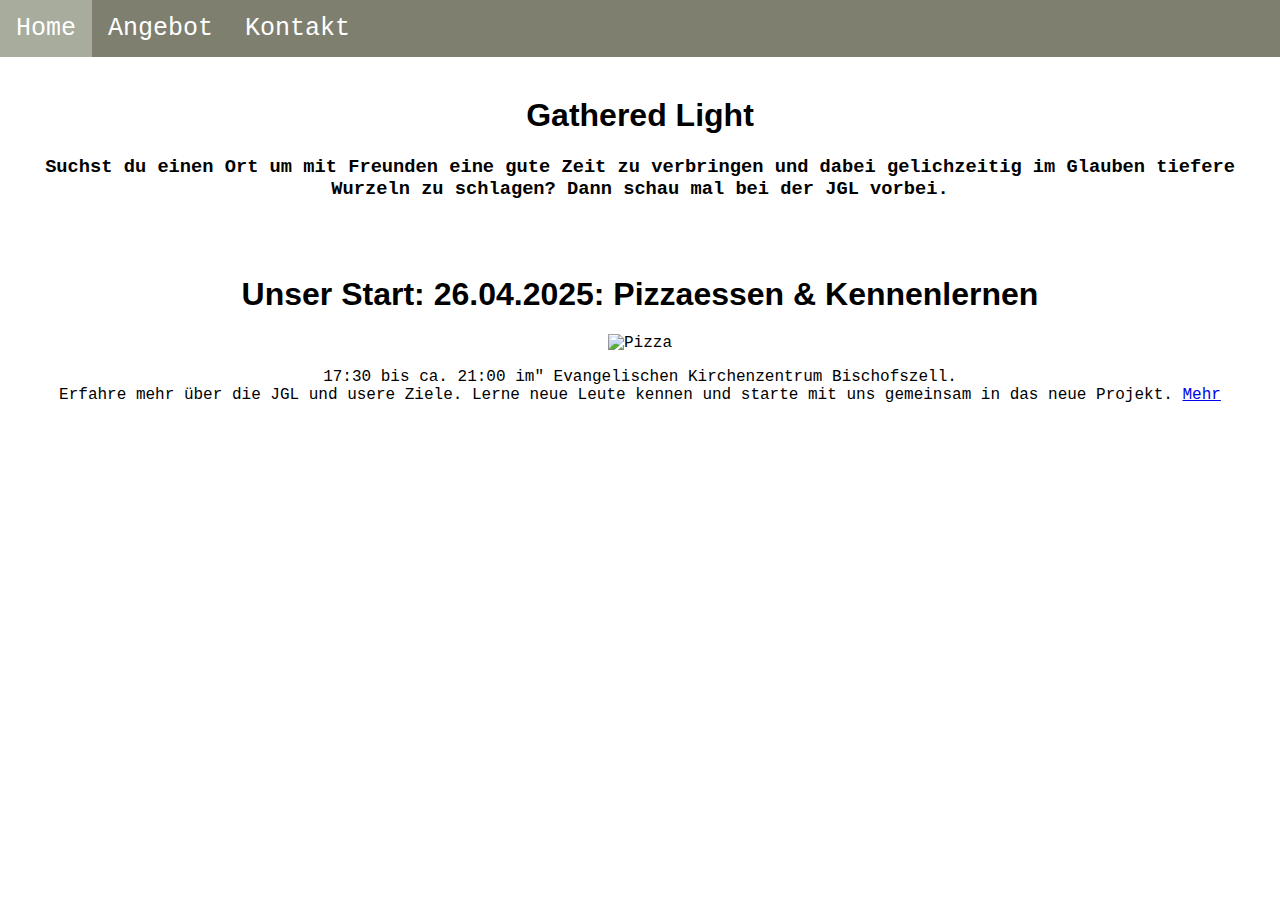
==== index.html @ 69f3930c "Update index.html" ====
<!DOCTYPE html>
<html lang="de">
<head>
  <meta name="viewport" content="width=device-width, initial-scale=1">
  <style>
  .main { padding: 16px; margin-top: 60px; height: auto; }
  h1  { font-family: 'Oswald', sans-serif; }
  <link rel="stylesheet" href="https://fern5-44.github.io/jgl.github.io/tool/style.css"> <!-- Falls du CSS auslagerst -->

  </style>
  <title>JGL</title>
</head>

<body>
  <!-- Container für die Navigationsleiste -->
  <div id="navbar-container"></div>
<div class="main">
<center>
<h1>Gathered Light</h1>
<h3>Suchst du einen Ort um mit Freunden eine gute Zeit zu verbringen und dabei gelichzeitig im Glauben tiefere Wurzeln zu schlagen? Dann schau mal bei der JGL vorbei.</h3>
<br><br>
<h1>Unser Start: 26.04.2025: Pizzaessen & Kennenlernen</h1>
<img src="https://i.pinimg.com/736x/03/d9/c1/03d9c12b7e04e1a6d323d89792961e1c.jpg" alt="Pizza" width="400" height="500">
<p>17:30 bis ca. 21:00 im" Evangelischen Kirchenzentrum Bischofszell.<br>Erfahre mehr über die JGL und usere Ziele. Lerne neue Leute kennen und starte mit uns gemeinsam in das neue Projekt. <a href="sites/jgl.html">Mehr</a></p>
<br><br>



</center>
  </div>

</body>

  <!-- JavaScript einfügen -->
  <script src="https://fern5-44.github.io/jgl.github.io/tool/navbar.js"></script>
</html>
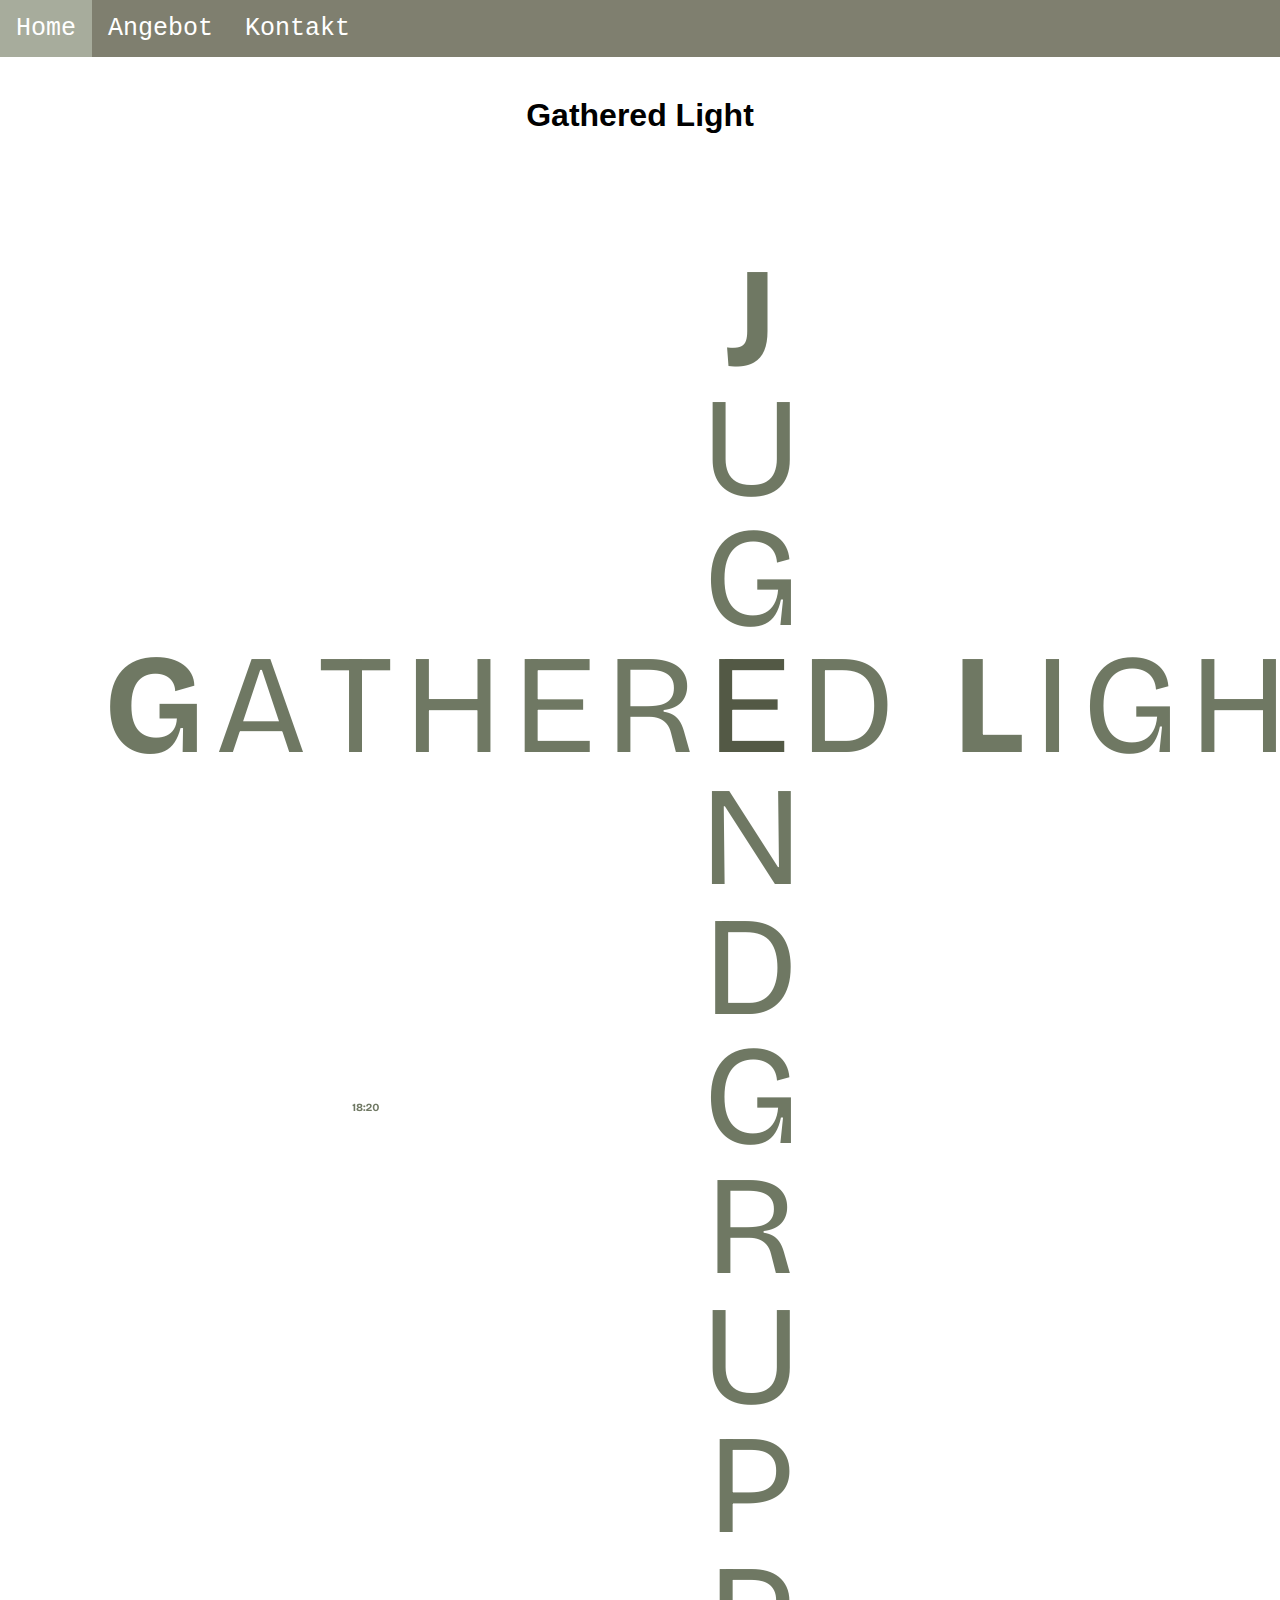
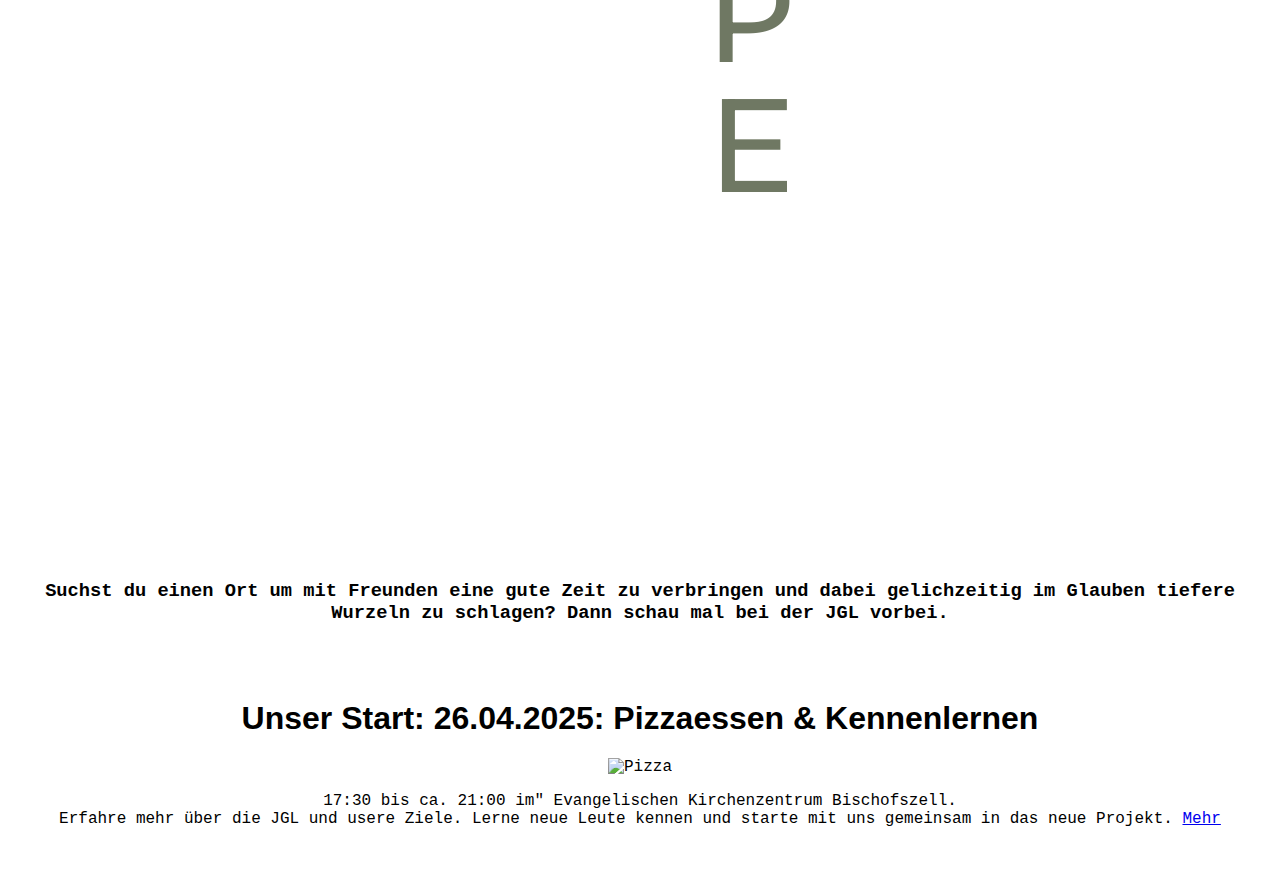
==== commit 5f601767: "Update index.html" ====
--- a/index.html
+++ b/index.html
@@ -17,6 +17,7 @@
 <div class="main">
 <center>
 <h1>Gathered Light</h1>
+  <img src="pic/logo.PNG" alt="LOGO" >
 <h3>Suchst du einen Ort um mit Freunden eine gute Zeit zu verbringen und dabei gelichzeitig im Glauben tiefere Wurzeln zu schlagen? Dann schau mal bei der JGL vorbei.</h3>
 <br><br>
 <h1>Unser Start: 26.04.2025: Pizzaessen & Kennenlernen</h1>
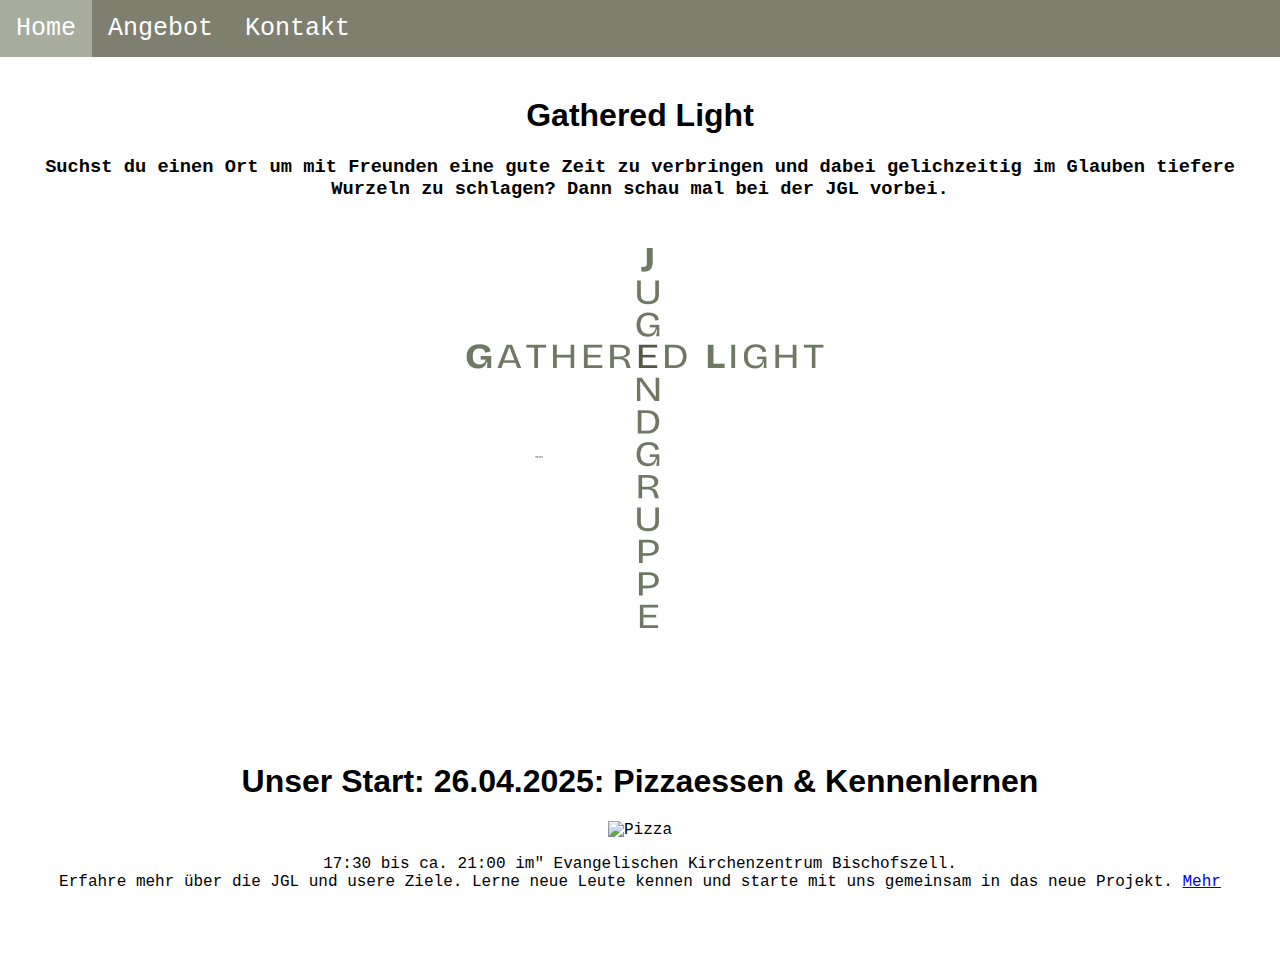
==== commit b8e09d23: "Update index.html" ====
--- a/index.html
+++ b/index.html
@@ -17,15 +17,14 @@
 <div class="main">
 <center>
 <h1>Gathered Light</h1>
-  <img src="pic/logo.PNG" alt="LOGO" >
+
 <h3>Suchst du einen Ort um mit Freunden eine gute Zeit zu verbringen und dabei gelichzeitig im Glauben tiefere Wurzeln zu schlagen? Dann schau mal bei der JGL vorbei.</h3>
+  <img src="https://fern5-44.github.io/jgl.github.io/pic/logo.PNG" alt="LOGO" width="400" height="500">
 <br><br>
 <h1>Unser Start: 26.04.2025: Pizzaessen & Kennenlernen</h1>
 <img src="https://i.pinimg.com/736x/03/d9/c1/03d9c12b7e04e1a6d323d89792961e1c.jpg" alt="Pizza" width="400" height="500">
 <p>17:30 bis ca. 21:00 im" Evangelischen Kirchenzentrum Bischofszell.<br>Erfahre mehr über die JGL und usere Ziele. Lerne neue Leute kennen und starte mit uns gemeinsam in das neue Projekt. <a href="sites/jgl.html">Mehr</a></p>
 <br><br>
-
-
 
 </center>
   </div>
@@ -35,5 +34,3 @@
   <!-- JavaScript einfügen -->
   <script src="https://fern5-44.github.io/jgl.github.io/tool/navbar.js"></script>
 </html>
-
-
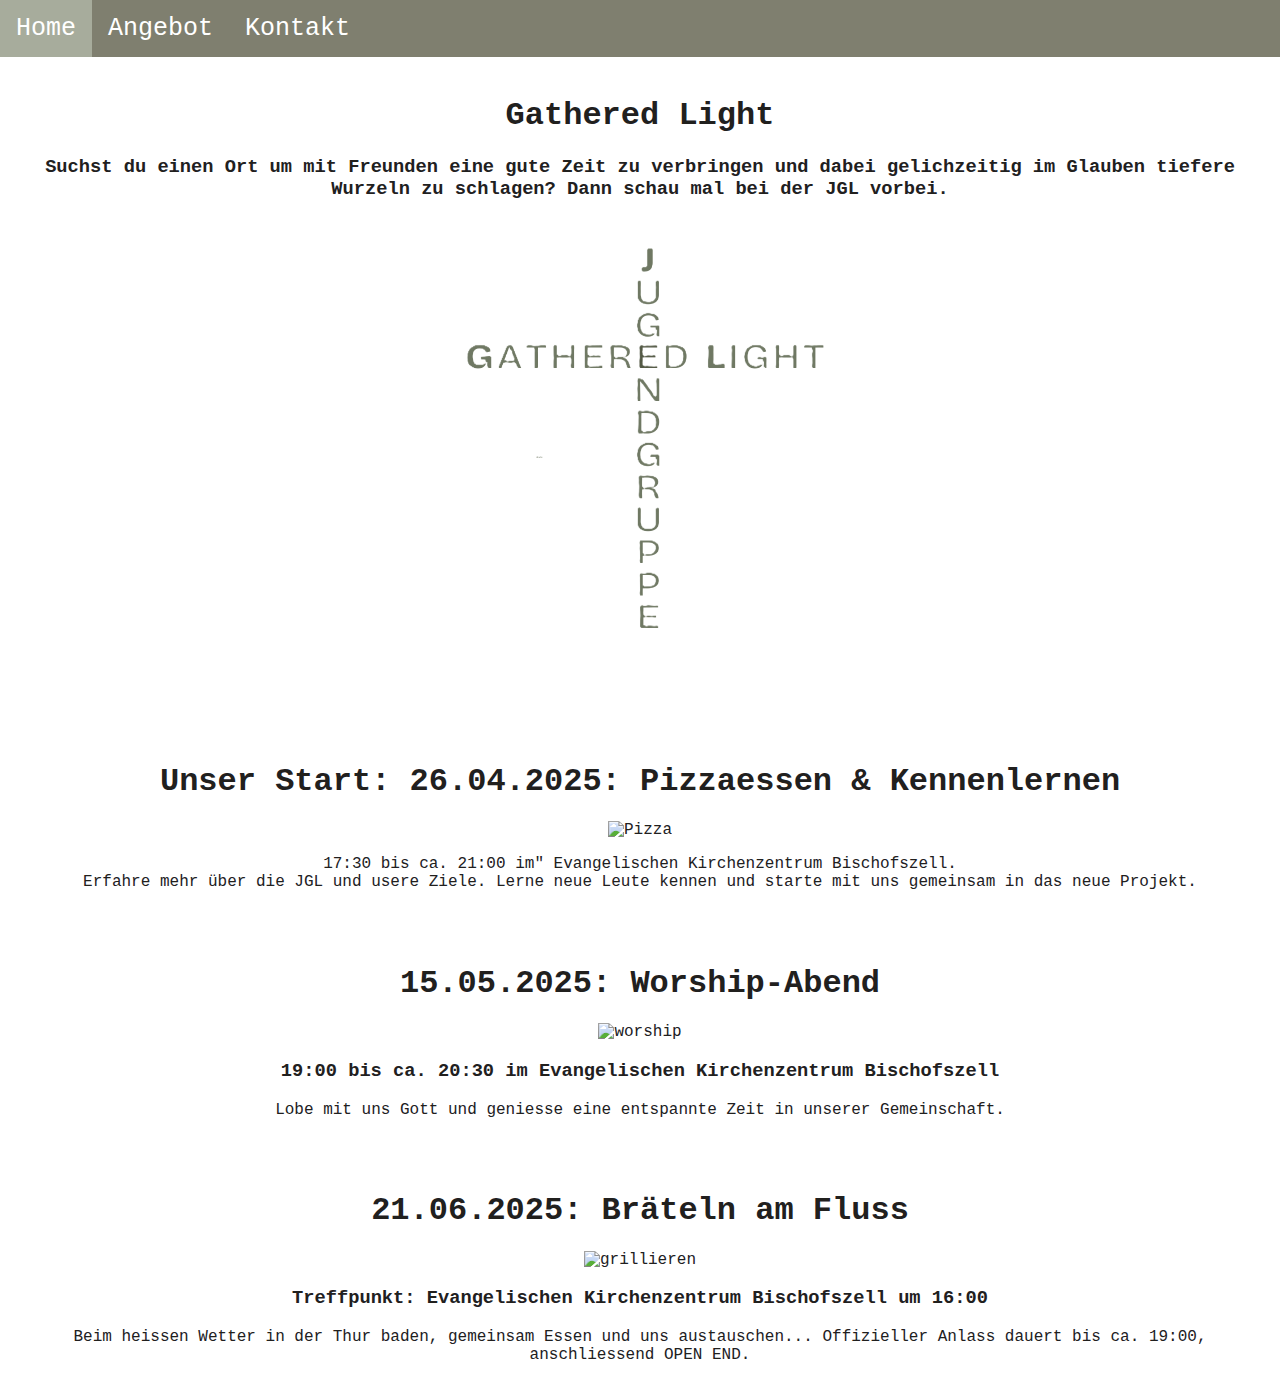
==== commit 02d60441: "Update index.html" ====
--- a/index.html
+++ b/index.html
@@ -3,8 +3,18 @@
 <head>
   <meta name="viewport" content="width=device-width, initial-scale=1">
   <style>
+  body {
+    font-family: "Georgia", serif;
+    text-align: center;
+    color: #21201E;
+    margin: 0;
+    padding: 0;
+    width: 100%;
+}
+a {
+   color: #7F7F6F;
+   }
   .main { padding: 16px; margin-top: 60px; height: auto; }
-  h1  { font-family: 'Oswald', sans-serif; }
   <link rel="stylesheet" href="https://fern5-44.github.io/jgl.github.io/tool/style.css"> <!-- Falls du CSS auslagerst -->
 
   </style>
@@ -23,8 +33,19 @@
 <br><br>
 <h1>Unser Start: 26.04.2025: Pizzaessen & Kennenlernen</h1>
 <img src="https://i.pinimg.com/736x/03/d9/c1/03d9c12b7e04e1a6d323d89792961e1c.jpg" alt="Pizza" width="400" height="500">
-<p>17:30 bis ca. 21:00 im" Evangelischen Kirchenzentrum Bischofszell.<br>Erfahre mehr über die JGL und usere Ziele. Lerne neue Leute kennen und starte mit uns gemeinsam in das neue Projekt. <a href="sites/jgl.html">Mehr</a></p>
+<p>17:30 bis ca. 21:00 im" Evangelischen Kirchenzentrum Bischofszell.<br>Erfahre mehr über die JGL und usere Ziele. Lerne neue Leute kennen und starte mit uns gemeinsam in das neue Projekt. </p>
 <br><br>
+
+<h1>15.05.2025: Worship-Abend</h1>
+<img src="https://i.pinimg.com/736x/33/d9/66/33d9668396437fbeb401701d76ae1615.jpg" alt="worship" width="450" height="400" >
+<h3>19:00 bis ca. 20:30 im Evangelischen Kirchenzentrum Bischofszell</h3>
+<p>Lobe mit uns Gott und geniesse eine entspannte Zeit in unserer Gemeinschaft.</p>
+<br><br>
+<h1>21.06.2025: Bräteln am Fluss</h1>
+<img src="https://media.istockphoto.com/id/1289990574/de/vektor/familie-oder-freund-charaktere-verbringen-zeit-auf-outdoor-bbq-menschen-die-wurst-und.jpg?s=612x612&w=0&k=20&c=iiqRP6wKYS-_1pqb1NVTUNNKDPZ-dSX0mos4SzZPMVQ=" alt="grillieren" width="450" height="350">
+<h3>Treffpunkt: Evangelischen Kirchenzentrum Bischofszell um 16:00</h3>
+<p>Beim heissen Wetter in der Thur baden, gemeinsam Essen und uns austauschen... Offizieller Anlass dauert bis ca. 19:00, anschliessend OPEN END.</p>
+
 
 </center>
   </div>
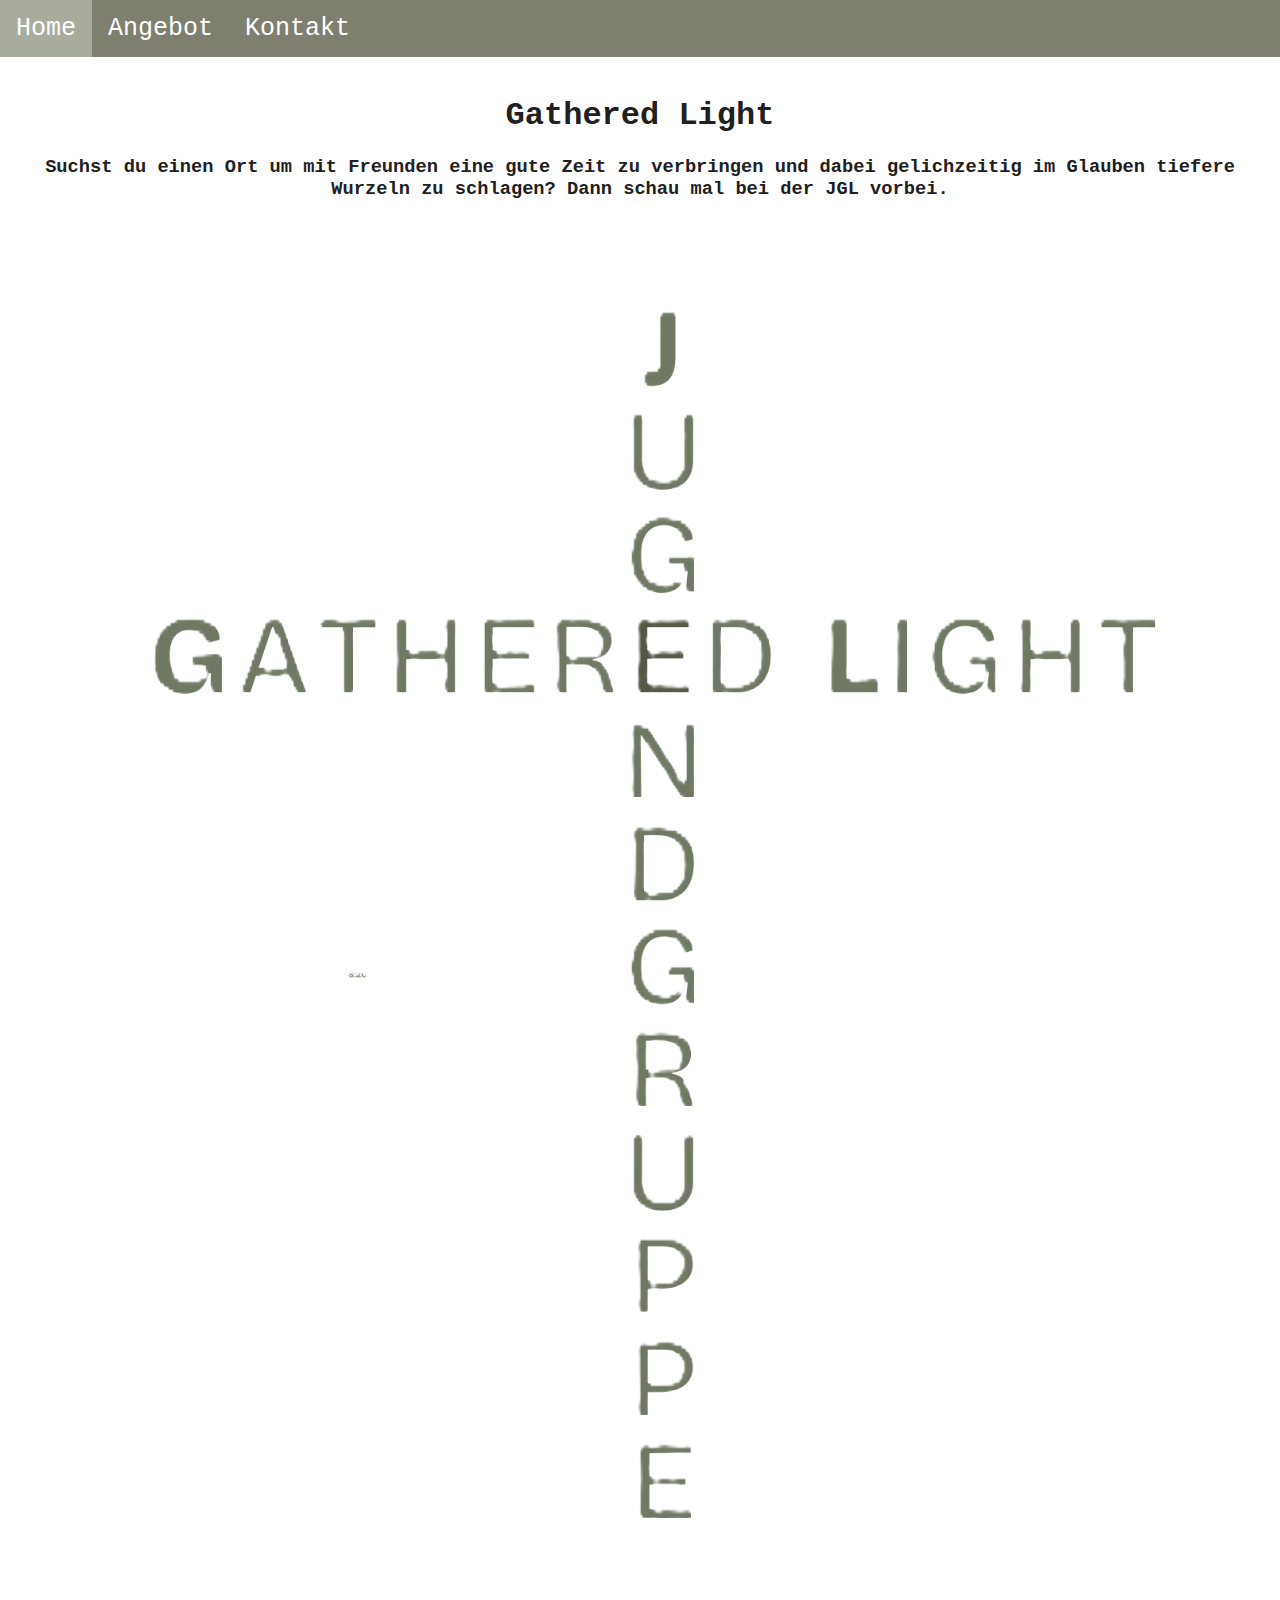
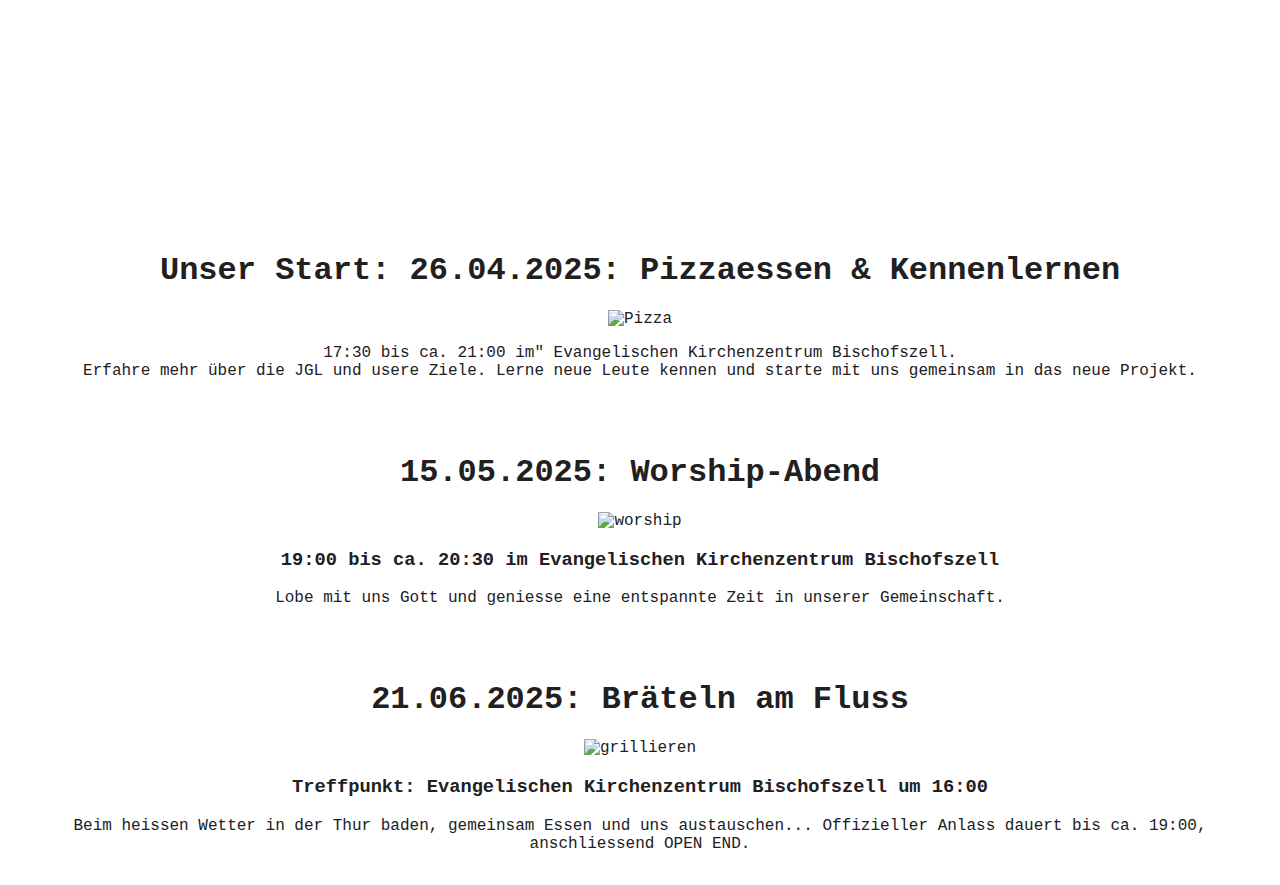
==== commit 3f1d119b: "Update index.html" ====
--- a/index.html
+++ b/index.html
@@ -29,20 +29,20 @@
 <h1>Gathered Light</h1>
 
 <h3>Suchst du einen Ort um mit Freunden eine gute Zeit zu verbringen und dabei gelichzeitig im Glauben tiefere Wurzeln zu schlagen? Dann schau mal bei der JGL vorbei.</h3>
-  <img src="https://fern5-44.github.io/jgl.github.io/pic/logo.PNG" alt="LOGO" width="400" height="500">
+  <img src="https://fern5-44.github.io/jgl.github.io/pic/logo.PNG" alt="LOGO" width=90% height=90%>
 <br><br>
 <h1>Unser Start: 26.04.2025: Pizzaessen & Kennenlernen</h1>
-<img src="https://i.pinimg.com/736x/03/d9/c1/03d9c12b7e04e1a6d323d89792961e1c.jpg" alt="Pizza" width="400" height="500">
+<img src="https://i.pinimg.com/736x/03/d9/c1/03d9c12b7e04e1a6d323d89792961e1c.jpg" alt="Pizza" width=70% height=80%>
 <p>17:30 bis ca. 21:00 im" Evangelischen Kirchenzentrum Bischofszell.<br>Erfahre mehr über die JGL und usere Ziele. Lerne neue Leute kennen und starte mit uns gemeinsam in das neue Projekt. </p>
 <br><br>
 
 <h1>15.05.2025: Worship-Abend</h1>
-<img src="https://i.pinimg.com/736x/33/d9/66/33d9668396437fbeb401701d76ae1615.jpg" alt="worship" width="450" height="400" >
+<img src="https://i.pinimg.com/736x/33/d9/66/33d9668396437fbeb401701d76ae1615.jpg" alt="worship" width=70% height=60% >
 <h3>19:00 bis ca. 20:30 im Evangelischen Kirchenzentrum Bischofszell</h3>
 <p>Lobe mit uns Gott und geniesse eine entspannte Zeit in unserer Gemeinschaft.</p>
 <br><br>
 <h1>21.06.2025: Bräteln am Fluss</h1>
-<img src="https://media.istockphoto.com/id/1289990574/de/vektor/familie-oder-freund-charaktere-verbringen-zeit-auf-outdoor-bbq-menschen-die-wurst-und.jpg?s=612x612&w=0&k=20&c=iiqRP6wKYS-_1pqb1NVTUNNKDPZ-dSX0mos4SzZPMVQ=" alt="grillieren" width="450" height="350">
+<img src="https://media.istockphoto.com/id/1289990574/de/vektor/familie-oder-freund-charaktere-verbringen-zeit-auf-outdoor-bbq-menschen-die-wurst-und.jpg?s=612x612&w=0&k=20&c=iiqRP6wKYS-_1pqb1NVTUNNKDPZ-dSX0mos4SzZPMVQ=" alt="grillieren" width=70% height=60% >
 <h3>Treffpunkt: Evangelischen Kirchenzentrum Bischofszell um 16:00</h3>
 <p>Beim heissen Wetter in der Thur baden, gemeinsam Essen und uns austauschen... Offizieller Anlass dauert bis ca. 19:00, anschliessend OPEN END.</p>
 
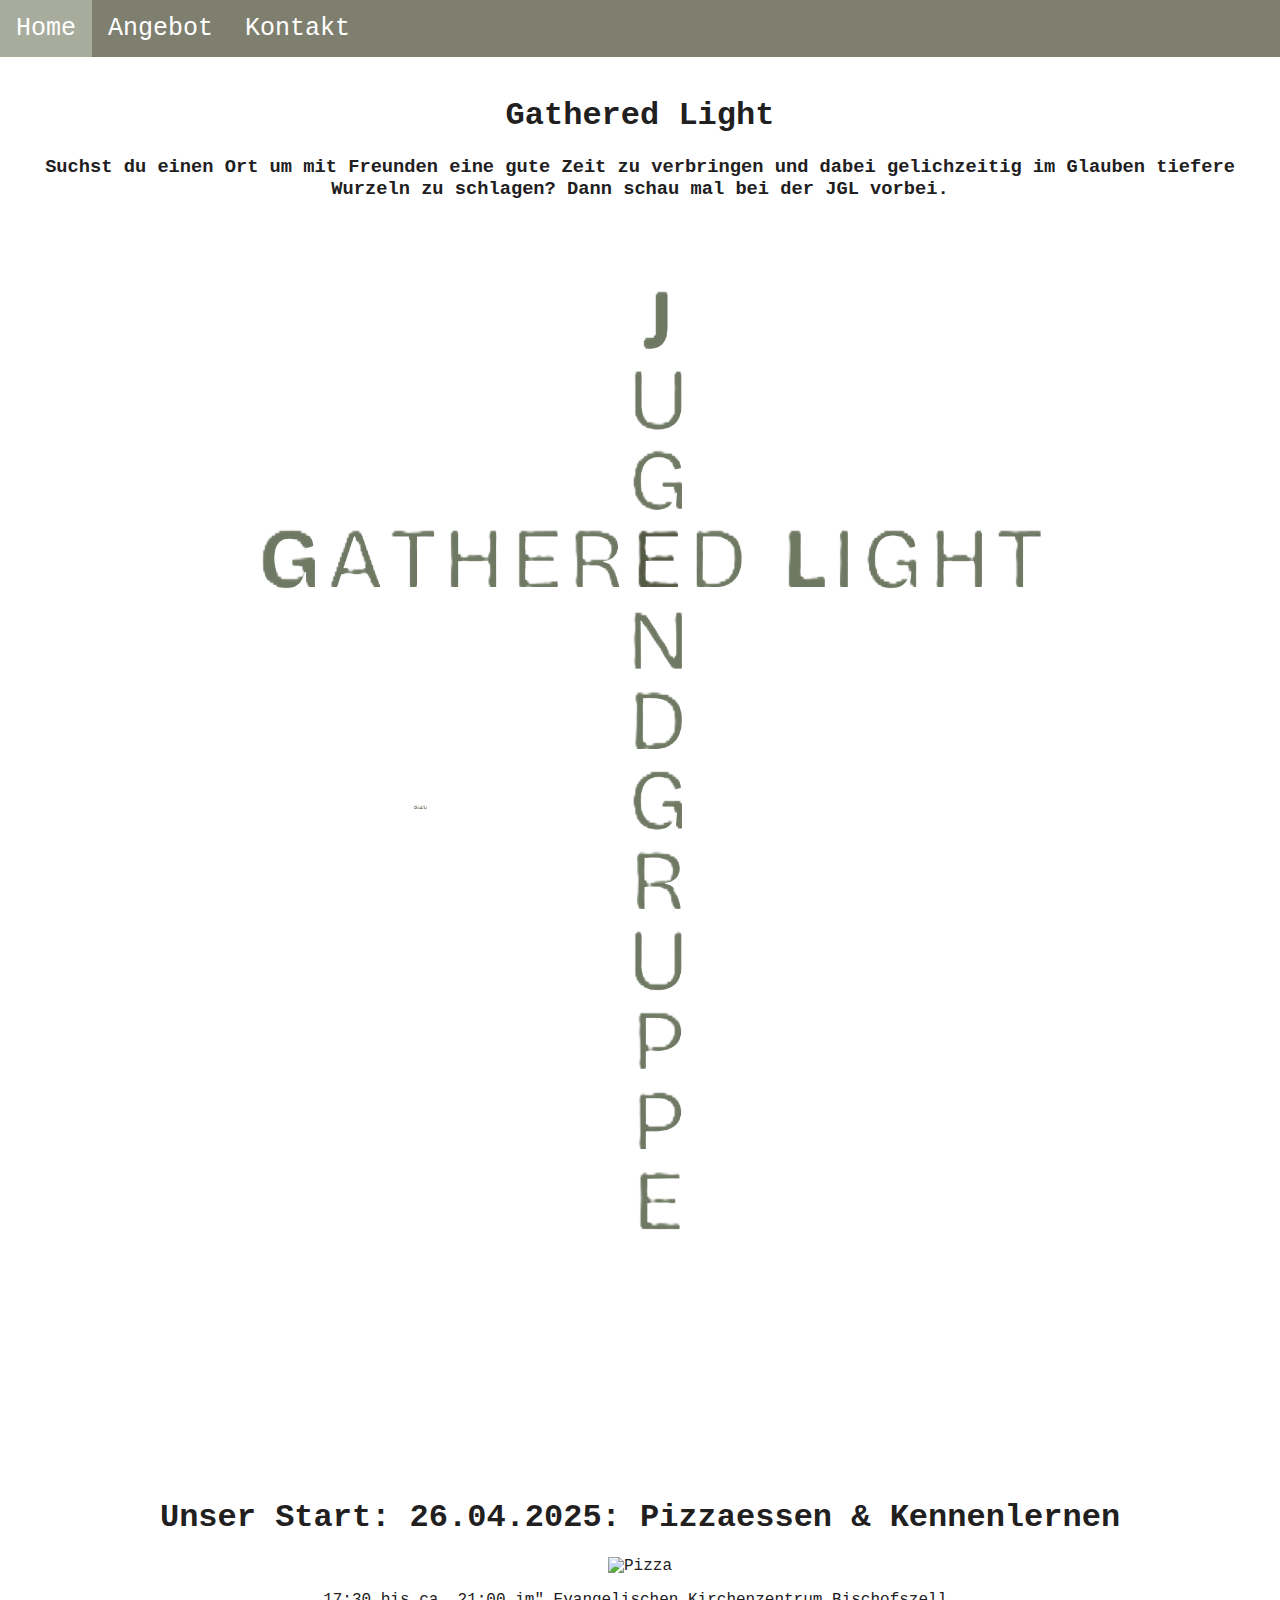
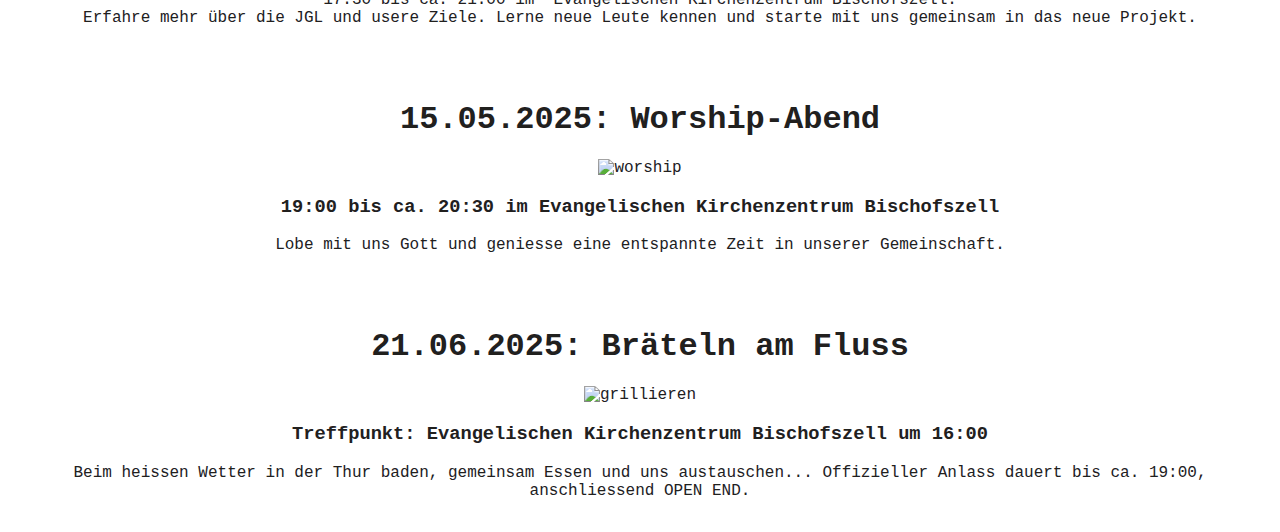
==== commit c1f08f8a: "Update index.html" ====
--- a/index.html
+++ b/index.html
@@ -29,20 +29,20 @@
 <h1>Gathered Light</h1>
 
 <h3>Suchst du einen Ort um mit Freunden eine gute Zeit zu verbringen und dabei gelichzeitig im Glauben tiefere Wurzeln zu schlagen? Dann schau mal bei der JGL vorbei.</h3>
-  <img src="https://fern5-44.github.io/jgl.github.io/pic/logo.PNG" alt="LOGO" width=90% height=90%>
+  <img src="https://fern5-44.github.io/jgl.github.io/pic/logo.PNG" alt="LOGO" width=70% height=70%>
 <br><br>
 <h1>Unser Start: 26.04.2025: Pizzaessen & Kennenlernen</h1>
-<img src="https://i.pinimg.com/736x/03/d9/c1/03d9c12b7e04e1a6d323d89792961e1c.jpg" alt="Pizza" width=70% height=80%>
+<img src="https://i.pinimg.com/736x/03/d9/c1/03d9c12b7e04e1a6d323d89792961e1c.jpg" alt="Pizza" width=50% height=40%>
 <p>17:30 bis ca. 21:00 im" Evangelischen Kirchenzentrum Bischofszell.<br>Erfahre mehr über die JGL und usere Ziele. Lerne neue Leute kennen und starte mit uns gemeinsam in das neue Projekt. </p>
 <br><br>
 
 <h1>15.05.2025: Worship-Abend</h1>
-<img src="https://i.pinimg.com/736x/33/d9/66/33d9668396437fbeb401701d76ae1615.jpg" alt="worship" width=70% height=60% >
+<img src="https://i.pinimg.com/736x/33/d9/66/33d9668396437fbeb401701d76ae1615.jpg" alt="worship" width=50% height=40% >
 <h3>19:00 bis ca. 20:30 im Evangelischen Kirchenzentrum Bischofszell</h3>
 <p>Lobe mit uns Gott und geniesse eine entspannte Zeit in unserer Gemeinschaft.</p>
 <br><br>
 <h1>21.06.2025: Bräteln am Fluss</h1>
-<img src="https://media.istockphoto.com/id/1289990574/de/vektor/familie-oder-freund-charaktere-verbringen-zeit-auf-outdoor-bbq-menschen-die-wurst-und.jpg?s=612x612&w=0&k=20&c=iiqRP6wKYS-_1pqb1NVTUNNKDPZ-dSX0mos4SzZPMVQ=" alt="grillieren" width=70% height=60% >
+<img src="https://media.istockphoto.com/id/1289990574/de/vektor/familie-oder-freund-charaktere-verbringen-zeit-auf-outdoor-bbq-menschen-die-wurst-und.jpg?s=612x612&w=0&k=20&c=iiqRP6wKYS-_1pqb1NVTUNNKDPZ-dSX0mos4SzZPMVQ=" alt="grillieren" width=50% height=40% >
 <h3>Treffpunkt: Evangelischen Kirchenzentrum Bischofszell um 16:00</h3>
 <p>Beim heissen Wetter in der Thur baden, gemeinsam Essen und uns austauschen... Offizieller Anlass dauert bis ca. 19:00, anschliessend OPEN END.</p>
 
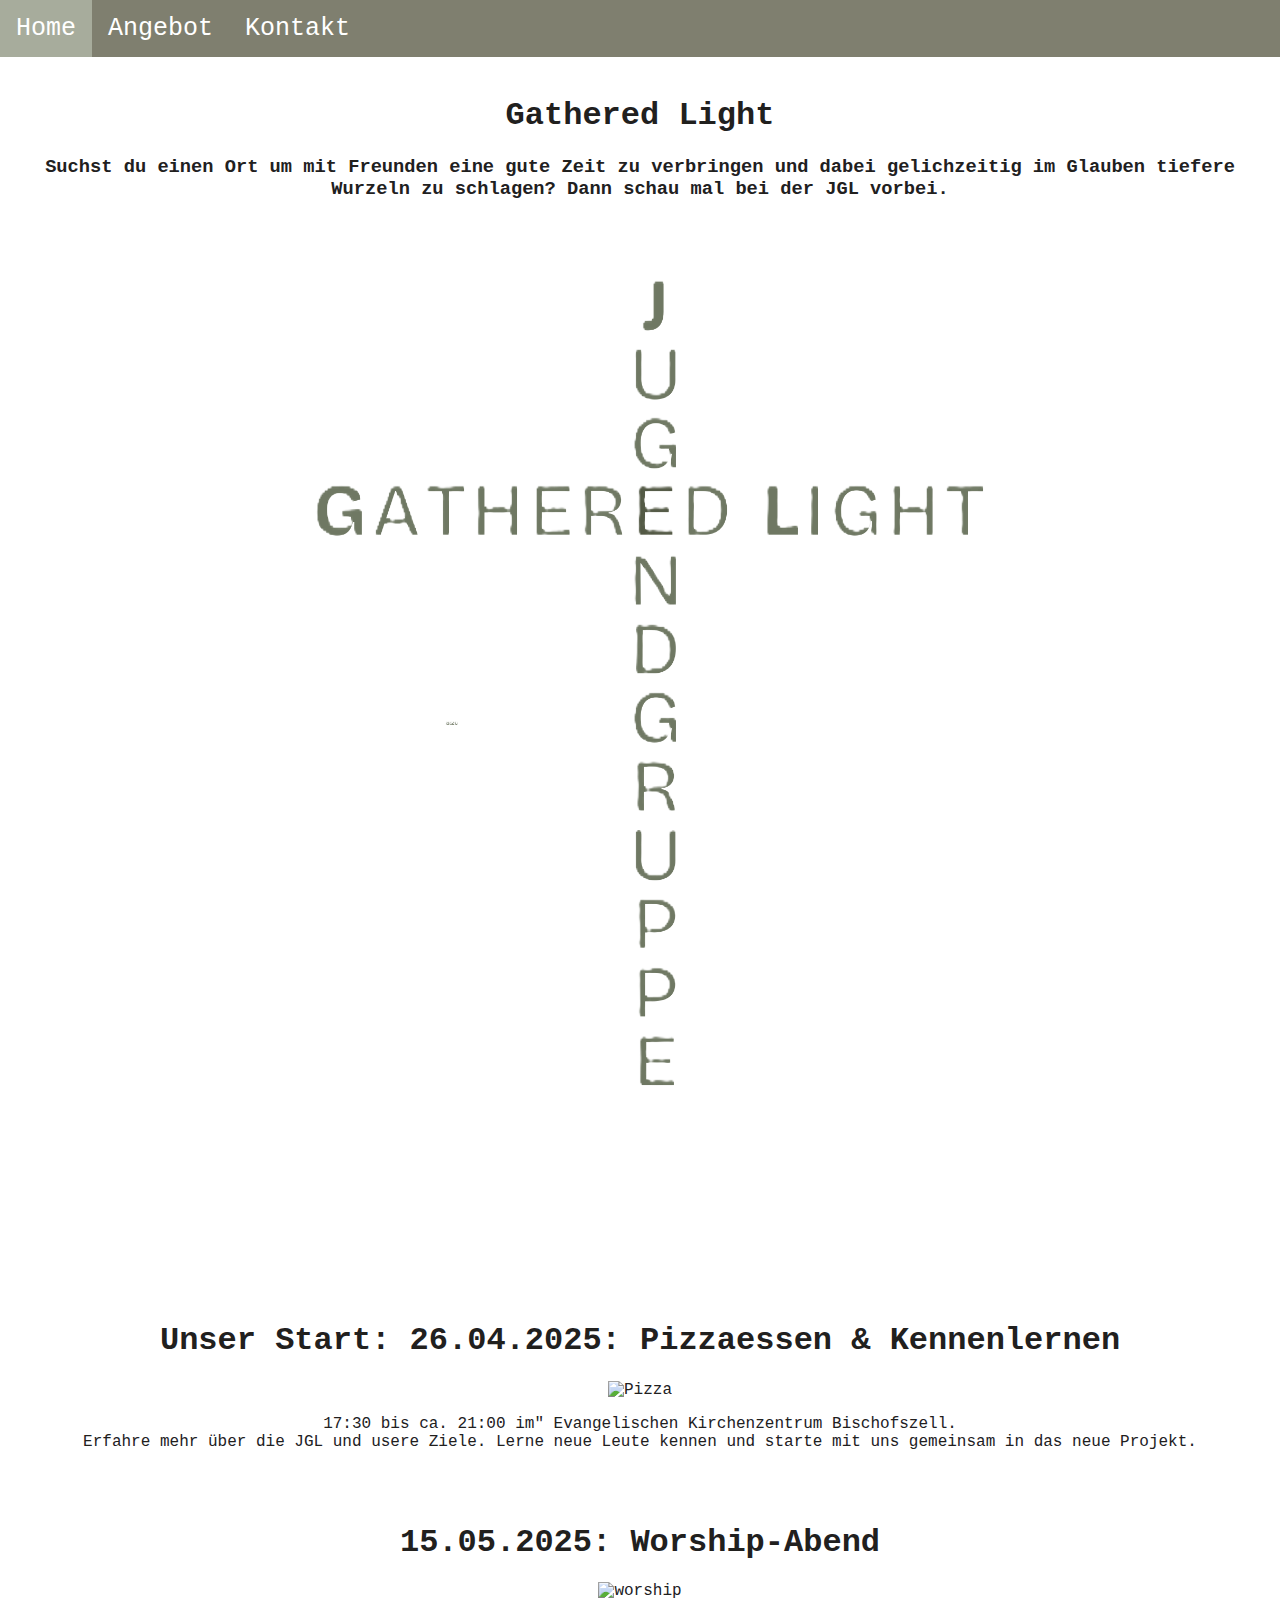
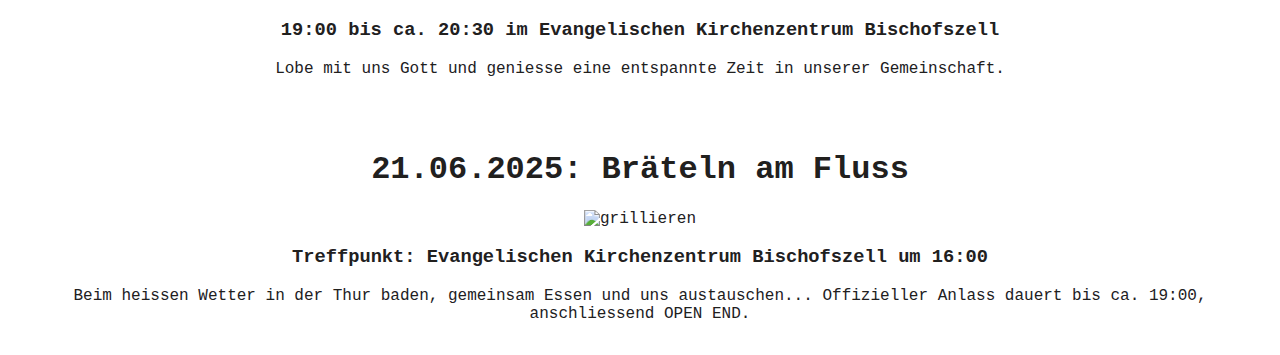
==== commit 75a6bc35: "Update index.html" ====
--- a/index.html
+++ b/index.html
@@ -29,20 +29,20 @@
 <h1>Gathered Light</h1>
 
 <h3>Suchst du einen Ort um mit Freunden eine gute Zeit zu verbringen und dabei gelichzeitig im Glauben tiefere Wurzeln zu schlagen? Dann schau mal bei der JGL vorbei.</h3>
-  <img src="https://fern5-44.github.io/jgl.github.io/pic/logo.PNG" alt="LOGO" width=70% height=70%>
+  <img src="https://fern5-44.github.io/jgl.github.io/pic/logo.PNG" alt="LOGO" width=60% height=65%>
 <br><br>
 <h1>Unser Start: 26.04.2025: Pizzaessen & Kennenlernen</h1>
-<img src="https://i.pinimg.com/736x/03/d9/c1/03d9c12b7e04e1a6d323d89792961e1c.jpg" alt="Pizza" width=50% height=40%>
+<img src="https://i.pinimg.com/736x/03/d9/c1/03d9c12b7e04e1a6d323d89792961e1c.jpg" alt="Pizza" width=35% height=25%>
 <p>17:30 bis ca. 21:00 im" Evangelischen Kirchenzentrum Bischofszell.<br>Erfahre mehr über die JGL und usere Ziele. Lerne neue Leute kennen und starte mit uns gemeinsam in das neue Projekt. </p>
 <br><br>
 
 <h1>15.05.2025: Worship-Abend</h1>
-<img src="https://i.pinimg.com/736x/33/d9/66/33d9668396437fbeb401701d76ae1615.jpg" alt="worship" width=50% height=40% >
+<img src="https://i.pinimg.com/736x/33/d9/66/33d9668396437fbeb401701d76ae1615.jpg" alt="worship" width=35% height=25%>
 <h3>19:00 bis ca. 20:30 im Evangelischen Kirchenzentrum Bischofszell</h3>
 <p>Lobe mit uns Gott und geniesse eine entspannte Zeit in unserer Gemeinschaft.</p>
 <br><br>
 <h1>21.06.2025: Bräteln am Fluss</h1>
-<img src="https://media.istockphoto.com/id/1289990574/de/vektor/familie-oder-freund-charaktere-verbringen-zeit-auf-outdoor-bbq-menschen-die-wurst-und.jpg?s=612x612&w=0&k=20&c=iiqRP6wKYS-_1pqb1NVTUNNKDPZ-dSX0mos4SzZPMVQ=" alt="grillieren" width=50% height=40% >
+<img src="https://media.istockphoto.com/id/1289990574/de/vektor/familie-oder-freund-charaktere-verbringen-zeit-auf-outdoor-bbq-menschen-die-wurst-und.jpg?s=612x612&w=0&k=20&c=iiqRP6wKYS-_1pqb1NVTUNNKDPZ-dSX0mos4SzZPMVQ=" alt="grillieren" width=40% height=30%>
 <h3>Treffpunkt: Evangelischen Kirchenzentrum Bischofszell um 16:00</h3>
 <p>Beim heissen Wetter in der Thur baden, gemeinsam Essen und uns austauschen... Offizieller Anlass dauert bis ca. 19:00, anschliessend OPEN END.</p>
 
